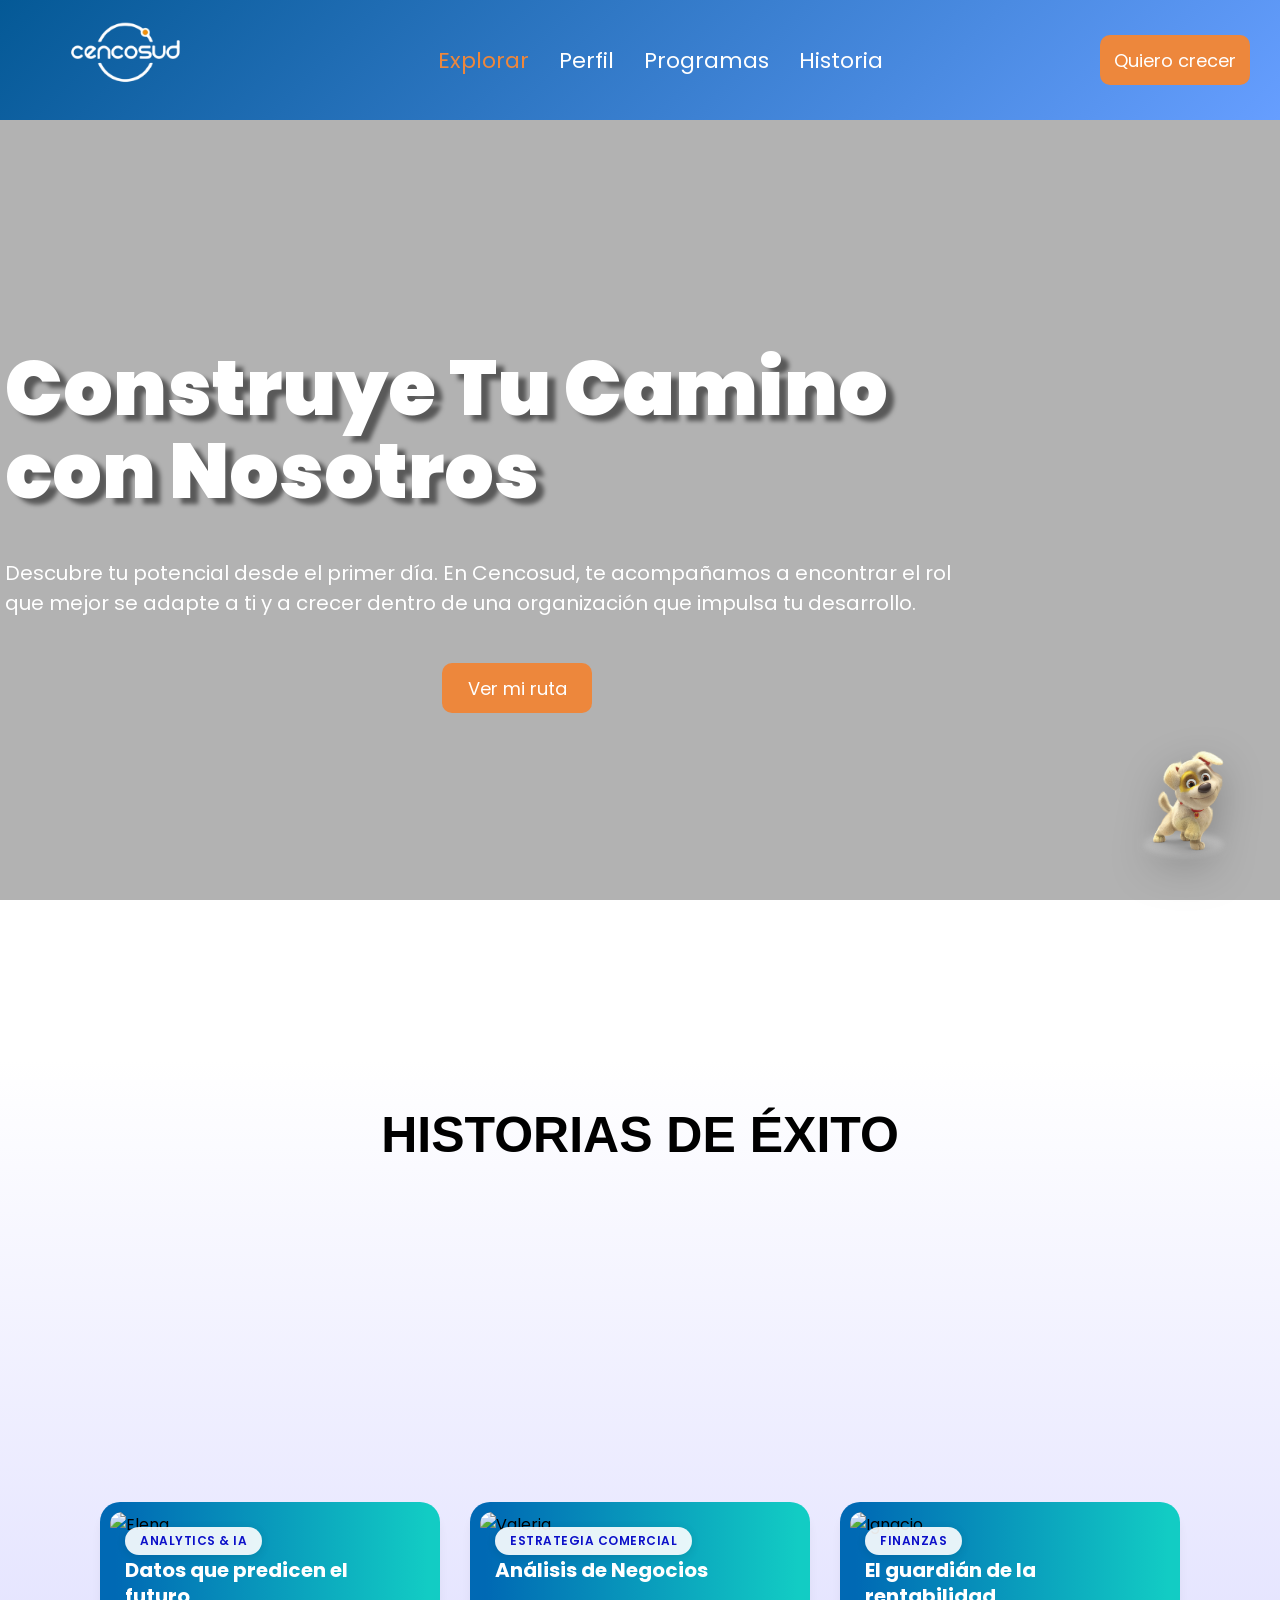
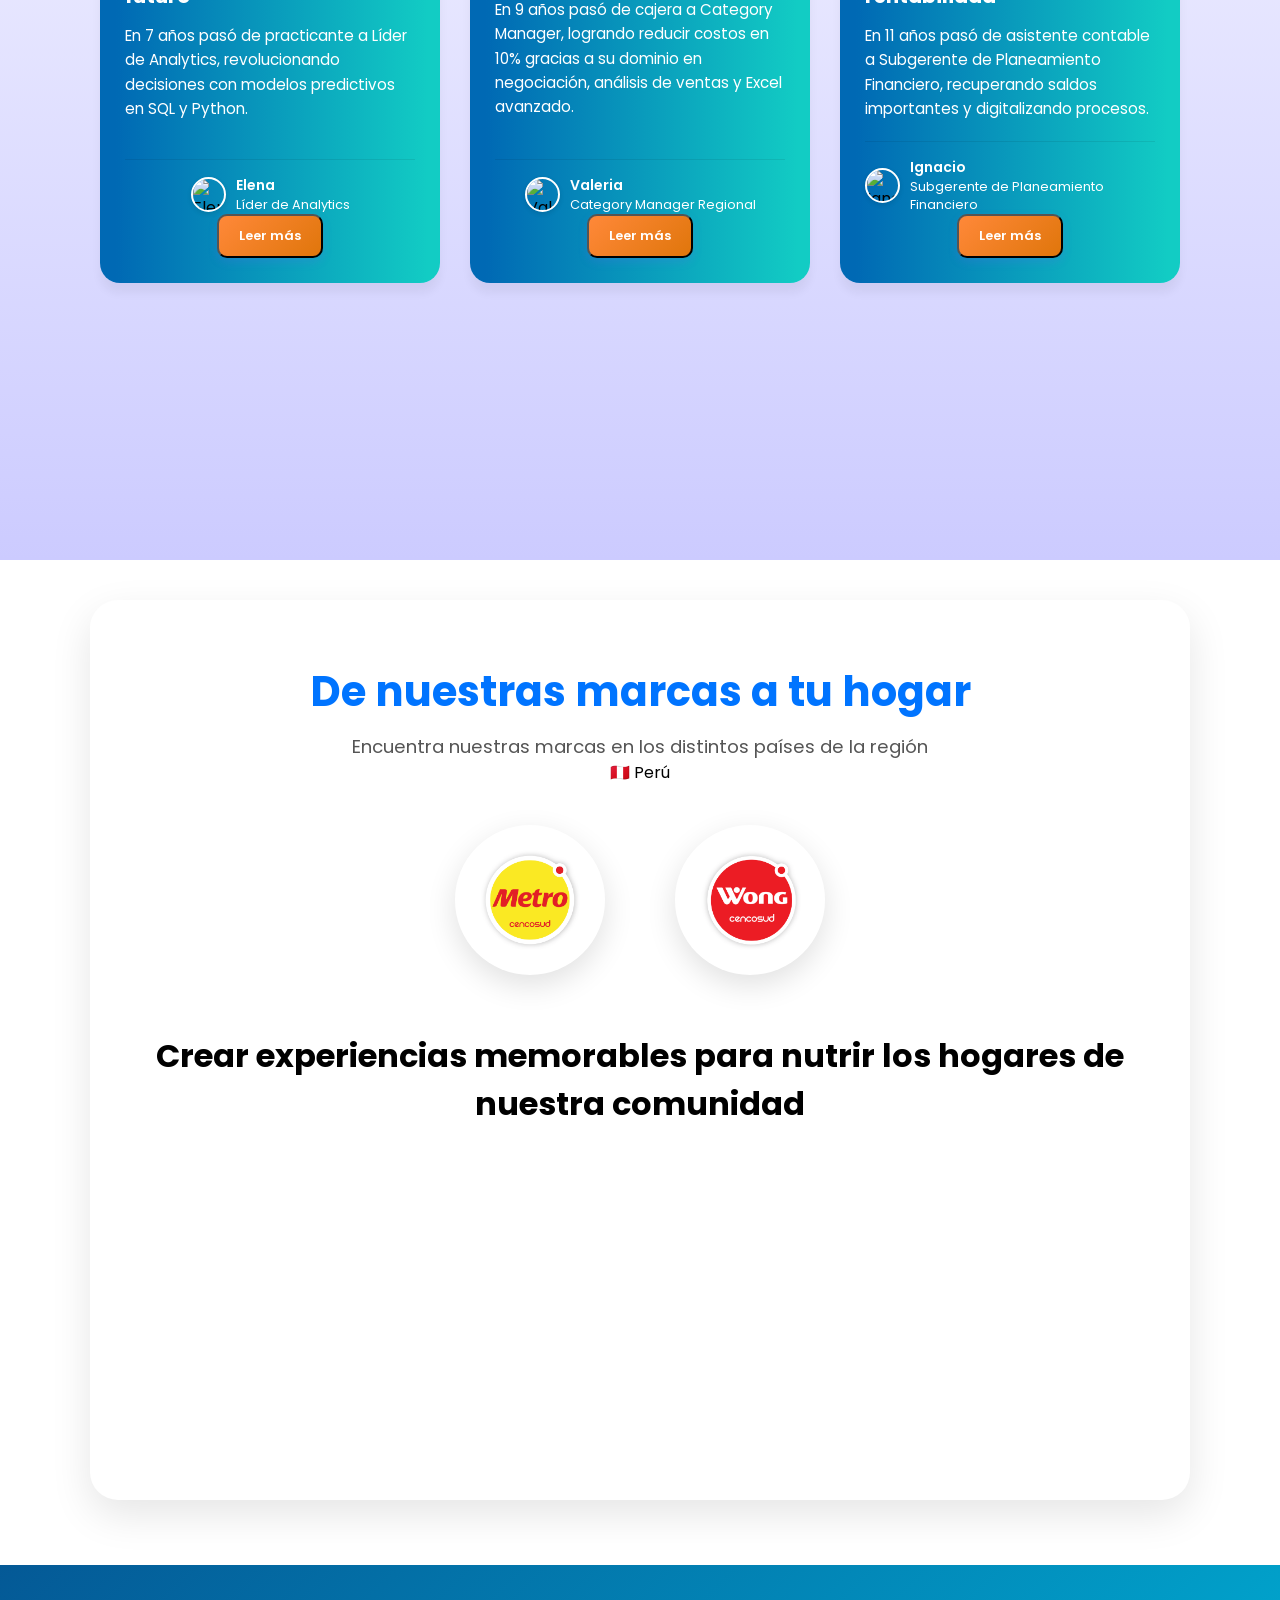
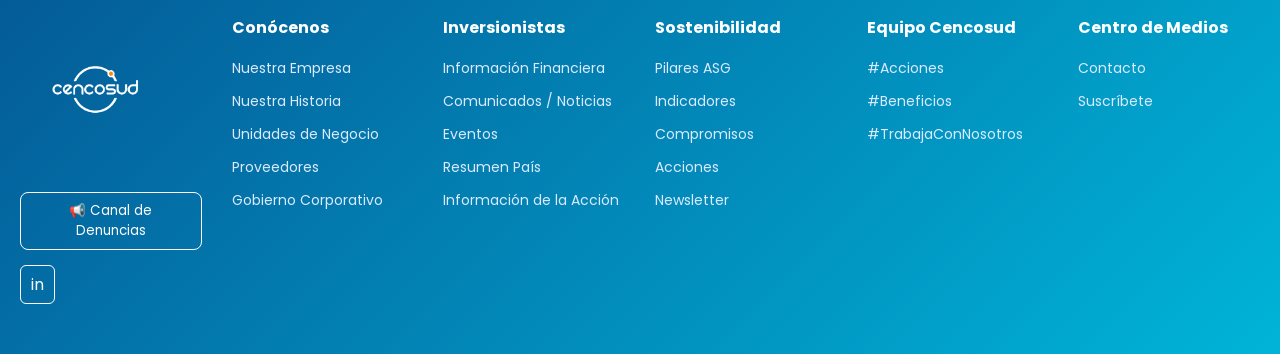
==== index.html @ 86b0ff40 "Arreglo para GitHub Pages" ====
<!DOCTYPE html>
<html lang="es">
<head>
    <meta charset="UTF-8">
    <meta name="viewport" content="width=device-width, initial-scale=1.0">
    <title>CENCOSUD</title>
    <link rel="stylesheet" href="/CSS/style.css">
    <link rel="stylesheet" href="/CSS/perriPose.css">
    <link rel = "stylesheet" href = "https://cdn.jsdelivr.net/npm/swiper@11/swiper-bundle.min.css" />
    <meta name="viewport" content="width=device-width, initial-scale=1.0">
    <!-- Google fonts Linck-For Icons-->
     <link href="https://fonts.googleapis.com/css2?family=Material+Symbols+Outlined" rel="stylesheet" />
</head>
<body>
    <header class="head">
        <div class="contenedor">
            <div class="logo">
                <span><img src="../IMG/logoCencosud.png" alt="" width="190px"></span>
            </div>

            <div class="menu-opciones">
                <ul>
                    <li>
                        <a id="home" href="index.html">Explorar</a>
                    </li>
                    <li>
                        <a href="/HTML/perfil.html">Perfil</a>
                    </li>
                    <li>
                        <a href="/HTML/Programas.html">Programas</a>
                    </li>
                    <li>
                        <a href="/HTML/historia.html">Historia</a>
                    </li>
                </ul>
            </div>

            <div class="controles-usuario">
                <button id="btn-sign-up" onclick = " window.location.href = '/HTML/tuRuta.html'">Quiero crecer</button>
                <ion-icon id="btn-menu" name="menu"></ion-icon>
            </div>
        </div>
        
    </header>
    <main>
        <section class="seccion-1">
            <div class="texto">
                <span>Construye Tu Camino con Nosotros</span>
                <br>
                <p>Descubre tu potencial desde el primer día. En Cencosud, te acompañamos a encontrar el rol que mejor se adapte a ti y a crecer dentro de una organización que impulsa tu desarrollo.</p>
                <br>
                <button id="btn-sign" onclick = " window.location.href = '/HTML/MapaCencosud.html'">Ver mi ruta</button>
            </div>
        </section>
    </main>
</div>
<main class="historiasE">
  <div class="historias">
    <h1> HISTORIAS DE ÉXITO </h1>
  </div><br><br>

  <div class="contend">
    <div class="wrapper">
      <div class="card-list swiper-wrapper">

        <!-- Tarjeta 1: Valeria -->
        <div class="card swiper-slide">
          <div class="card-image">
            <img src="../IMG/valeria.JPG" alt="Valeria" />
            <div class="card-tag">Estrategia Comercial</div>
          </div>
          <div class="card-content">
            <h3 class="card-title">Análisis de Negocios</h3>
            <p class="card-text">En 9 años pasó de cajera a Category Manager, logrando reducir costos en 10% gracias a su dominio en negociación, análisis de ventas y Excel avanzado.</p>
            <div class="card-footer">
              <div class="card-profile">
                <img src="../IMG/valeria.JPG" alt="Valeria" />
                <div class="card-profile-info">
                  <span class="card-profile-name">Valeria</span>
                  <span class="card-profile-role">Category Manager Regional</span>
                </div>
              </div>
              <button class="card-button" data-person="valeria">Leer más</button>
            </div>
          </div>
        </div>

        <!-- Tarjeta 2: Ignacio -->
        <div class="card swiper-slide">
          <div class="card-image">
            <img src="https://encrypted-tbn0.gstatic.com/images?q=tbn:ANd9GcTXj1sLAKpscYcXz74xH48-WbhO77bkRyE1PQ&s" alt="Ignacio" />
            <div class="card-tag">Finanzas</div>
          </div>
          <div class="card-content">
            <h3 class="card-title">El guardián de la rentabilidad</h3>
            <p class="card-text">En 11 años pasó de asistente contable a Subgerente de Planeamiento Financiero, recuperando saldos importantes y digitalizando procesos.</p>
            <div class="card-footer">
              <div class="card-profile">
                <img src="https://encrypted-tbn0.gstatic.com/images?q=tbn:ANd9GcTXj1sLAKpscYcXz74xH48-WbhO77bkRyE1PQ&s" alt="Ignacio" />
                <div class="card-profile-info">
                  <span class="card-profile-name">Ignacio</span>
                  <span class="card-profile-role">Subgerente de Planeamiento Financiero</span>
                </div>
              </div>
              <button class="card-button" data-person="ignacio">Leer más</button>
            </div>
          </div>
        </div>

        <!-- Tarjeta 3: Camila -->
        <div class="card swiper-slide">
          <div class="card-image">
            <img src="https://encrypted-tbn0.gstatic.com/images?q=tbn:ANd9GcQZFAs3JMgFku7iPhd05M0g0u_7u8awSeS5BQ&s" alt="Camila" />
            <div class="card-tag">Marketing Digital</div>
          </div>
          <div class="card-content">
            <h3 class="card-title">La voz detrás de la marca digital</h3>
            <p class="card-text">En 9 años creció de practicante a Jefa de Marketing Digital, duplicando usuarios de la app mediante estrategia en redes y UX.</p>
            <div class="card-footer">
              <div class="card-profile">
                <img src="https://encrypted-tbn0.gstatic.com/images?q=tbn:ANd9GcQZFAs3JMgFku7iPhd05M0g0u_7u8awSeS5BQ&s" alt="Camila" />
                <div class="card-profile-info">
                  <span class="card-profile-name">Camila</span>
                  <span class="card-profile-role">Jefa de Marketing Digital</span>
                </div>
              </div>
              <button class="card-button" data-person="camila">Leer más</button>
            </div>
          </div>
        </div>

        <!-- Tarjeta 4: Ricardo -->
        <div class="card swiper-slide">
          <div class="card-image">
            <img src="https://encrypted-tbn0.gstatic.com/images?q=tbn:ANd9GcQJ7XtJxKCHmUAwHISP40Ox3Cf01LBtx-R1fw&s" alt="Ricardo" />
            <div class="card-tag">Operaciones</div>
          </div>
          <div class="card-content">
            <h3 class="card-title">Optimizando el motor del Retail</h3>
            <p class="card-text">En 11 años ascendió de asistente a Gerente de Procesos Operativos, optimizando logística con metodologías Lean.</p>
            <div class="card-footer">
              <div class="card-profile">
                <img src="https://encrypted-tbn0.gstatic.com/images?q=tbn:ANd9GcQJ7XtJxKCHmUAwHISP40Ox3Cf01LBtx-R1fw&s" alt="Ricardo" />
                <div class="card-profile-info">
                  <span class="card-profile-name">Ricardo</span>
                  <span class="card-profile-role">Gerente de Procesos Operativos</span>
                </div>
              </div>
              <button class="card-button" data-person="ricardo">Leer más</button>
            </div>
          </div>
        </div>

        <!-- Tarjeta 5: Elena -->
        <div class="card swiper-slide">
          <div class="card-image">
            <img src="https://imgmedia.larepublica.pe/1000x590/larepublica/original/2022/10/14/6349b95dd793850877367596.webp" alt="Elena" />
            <div class="card-tag">Analytics & IA</div>
          </div>
          <div class="card-content">
            <h3 class="card-title">Datos que predicen el futuro</h3>
            <p class="card-text">En 7 años pasó de practicante a Líder de Analytics, revolucionando decisiones con modelos predictivos en SQL y Python.</p>
            <div class="card-footer">
              <div class="card-profile">
                <img src="https://imgmedia.larepublica.pe/1000x590/larepublica/original/2022/10/14/6349b95dd793850877367596.webp" alt="Elena" />
                <div class="card-profile-info">
                  <span class="card-profile-name">Elena</span>
                  <span class="card-profile-role">Líder de Analytics</span>
                </div>
              </div>
              <button class="card-button" data-person="elena">Leer más</button>
            </div>
          </div>
        </div>

      </div>
    </div>
  </div>
</main>

<!-- ===================== MODAL ===================== -->
<div id="modal" class="modal">
  <div class="modal-content">
    <span class="close-btn">&times;</span>
    <div id="modal-body"></div>
  </div>
</div>
        <!-- Paginación -->

    
      <div class="marcas-container">
    <h2>De nuestras marcas a tu hogar</h2>
    <p class="subtitulo">Encuentra nuestras marcas en los distintos países de la región</p>

    <div class="paises">
      <div class="pais activo">🇵🇪 Perú</div>
    </div>

    <div class="marcas">
      <div class="marca" data-marca="metro">
        <img src="../IMG/Logo Metro (2).png" alt="Metro">
        <div class="tooltip">Supermercado accesible</div>
      </div>

      <div class="marca" data-marca="wong">
        <img src="../IMG/Logo Wong (1).png" alt="Wong">
        <div class="tooltip">Experiencia premium</div>
      </div>
    </div><br><br><br>
    <h1>Crear experiencias memorables para nutrir los hogares de nuestra comunidad </h1>
  </div>​​
<!-- MODAL -->
<div id="modalMarcas" class="modal">
  <div class="modal-content">
    <span id="closeMarcas">&times;</span>
    <div id="modalBodyMarcas"></div>
  </div>
</div>


      <!-- MASCOTA -->
  <div class="mascota-container">
    <img src="../IMG/Perry_pose_v001_B_0006.png" 
         class="mascota" 
         id="mascota"
         alt="Perry">
    
    <div id="burbuja" class="burbuja">
      <p id="textoBurbuja">👋 ¡Hola! Soy Perry, tu guía en Cencosud.<br>¿En qué te ayudo hoy?</p>
      <div class="opciones">
        <button onclick="responder('ruta')">📈 Mi Ruta de Crecimiento</button>
        <button onclick="responder('historias')">🌟 Historias Reales</button>
        <button onclick="responder('skills')">🧠 Habilidades que buscamos</button>
      </div>
    </div>
  </div>

  
  <!-- FOOTER-->
     <footer class="footer">

  <div class="footer-container">

    <!-- LOGO + SOCIAL -->
    <div class="footer-col logo-col">
      <img src="../IMG/logoCencosud.png" class="logo-footer">

      <button class="btn-denuncia">📢 Canal de Denuncias</button>

      <div class="social">
        <span>in</span>
      </div>
    </div>

    <!-- COLUMNA 1 -->
    <div class="footer-col">
      <h3>Conócenos</h3>
      <ul>
        <li><a href="#">Nuestra Empresa</a></li>
        <li><a href="#">Nuestra Historia</a></li>
        <li><a href="#">Unidades de Negocio</a></li>
        <li><a href="#">Proveedores</a></li>
        <li><a href="#">Gobierno Corporativo</a></li>
      </ul>
    </div>

    <!-- COLUMNA 2 -->
    <div class="footer-col">
      <h3>Inversionistas</h3>
      <ul>
        <li><a href="#">Información Financiera</a></li>
        <li><a href="#">Comunicados / Noticias</a></li>
        <li><a href="#">Eventos</a></li>
        <li><a href="#">Resumen País</a></li>
        <li><a href="#">Información de la Acción</a></li>
      </ul>
    </div>

    <!-- COLUMNA 3 -->
    <div class="footer-col">
      <h3>Sostenibilidad</h3>
      <ul>
        <li><a href="#">Pilares ASG</a></li>
        <li><a href="#">Indicadores</a></li>
        <li><a href="#">Compromisos</a></li>
        <li><a href="#">Acciones</a></li>
        <li><a href="#">Newsletter</a></li>
      </ul>
    </div>

    <!-- COLUMNA 4 -->
    <div class="footer-col">
      <h3>Equipo Cencosud</h3>
      <ul>
        <li><a href="#">#Acciones</a></li>
        <li><a href="#">#Beneficios</a></li>
        <li><a href="#">#TrabajaConNosotros</a></li>
      </ul>
    </div>

    <!-- COLUMNA 5 -->
    <div class="footer-col">
      <h3>Centro de Medios</h3>
      <ul>
        <li><a href="#">Contacto</a></li>
        <li><a href="#">Suscríbete</a></li>
      </ul>
    </div>

  </div>

</footer>
<script>
    /* DATA MARCAS */
const data = {
  metro: {
    nombre: "Metro",
    info: "Supermercado accesible enfocado en ahorro diario.",
    extra: "Ideal para compras rápidas y familiares."
  },
  wong: {
    nombre: "Wong",
    info: "Supermercado premium con alta calidad.",
    extra: "Experiencia diferenciada y servicio top."
  }
};

const modal = document.getElementById("modalMarcas");
const modalBody = document.getElementById("modalBodyMarcas");
const closeBtn = document.getElementById("closeMarcas");

document.querySelectorAll(".marca").forEach(marca => {
  marca.addEventListener("click", function(e) {

    // Ripple
    const ripple = document.createElement("span");
    ripple.classList.add("ripple");
    ripple.style.left = (e.offsetX - 75) + "px";
    ripple.style.top = (e.offsetY - 75) + "px";
    this.appendChild(ripple);
    setTimeout(() => ripple.remove(), 600);

    // Info
    const key = this.dataset.marca;
    const info = data[key];

    modalBody.innerHTML = `
      <h2>${info.nombre}</h2>
      <p>${info.info}</p>
      <p><b>💡</b> ${info.extra}</p>
    `;

    modal.classList.add("active");
  });
});

// cerrar
closeBtn.addEventListener("click", () => {
  modal.classList.remove("active");
});

// cerrar afuera
modal.addEventListener("click", e => {
  if (e.target === modal) {
    modal.classList.remove("active");
  }
});


    // Mascota y Burbuja
    const mascota = document.getElementById("mascota");
    const burbuja = document.getElementById("burbuja");
    const textoBurbuja = document.getElementById("textoBurbuja");

    const mensajes = {
      inicio: "👋 ¡Hola! Soy Perry, tu guía en Cencosud. ¿En qué te ayudo hoy?",
      ruta: "📈 Puedes comenzar en tienda y crecer hasta posiciones en Tecnología, Marketing, Finanzas o Liderazgo regional.",
      historias: "🌟 Muchas personas empezaron como tú y hoy lideran equipos o tiendas en Cencosud.",
      skills: "🧠 Buscamos: Orientación al cliente, Trabajo en equipo, Comunicación efectiva y Actitud de aprendizaje."
    };

    mascota.addEventListener("click", () => {
      burbuja.classList.toggle("show");
      if (burbuja.classList.contains("show")) {
        textoBurbuja.textContent = mensajes.inicio;
      }
    });

    window.responder = function(tipo) {
      textoBurbuja.style.transition = "all 0.3s";
      textoBurbuja.style.opacity = "0";
      
      setTimeout(() => {
        textoBurbuja.textContent = mensajes[tipo];
        textoBurbuja.style.opacity = "1";
      }, 200);
    };

    // Mensaje automático
    setTimeout(() => {
      if (!burbuja.classList.contains("show")) {
        burbuja.classList.add("show");
        textoBurbuja.textContent = "👀 ¡Haz clic en mí para descubrir tu futuro en Cencosud!";
      }
    }, 2800);

    // Ripple animation
    const style = document.createElement('style');
    style.innerHTML = `
      @keyframes rippleAnim {
        to {
          transform: scale(2);
          opacity: 0;
        }
      }
    `;
    document.head.appendChild(style);




    const stories = {
  valeria: `
    <h2>Valeria - De la atención al cliente a la Estrategia Comercial</h2>
    <ul>
      <li><strong>2016:</strong> Ingresa como Cajera en un Wong de Miraflores mientras estudiaba Administración.</li>
      <li><strong>2018:</strong> Tras graduarse, postula a una vacante interna y salta a la oficina central como Practicante de Compras.</li>
      <li><strong>2021:</strong> Asciende a Analista de Categoría. Lidera negociaciones con proveedores locales para Fiestas Patrias, logrando un ahorro del 10% en costos.</li>
      <li><strong>2025:</strong> Hoy es Category Manager Regional, decidiendo qué productos verán miles de clientes en las góndolas de todo el país.</li>
    </ul>
    <p><strong>Perfil de Éxito:</strong> Analítica, negociadora y con visión de negocio.<br>
    <strong>Habilidades clave:</strong> Gestión de proveedores, análisis de KPIs de ventas y Excel avanzado.</p>
  `,

  ignacio: `
    <h2>Ignacio - El guardián de la rentabilidad</h2>
    <ul>
      <li><strong>2015:</strong> Inicia como Asistente Contable junior procesando facturas de servicios básicos.</li>
      <li><strong>2019:</strong> Detecta un error sistemático en cobros de energía y recupera un saldo importante. Es promovido a Analista de Tesorería.</li>
      <li><strong>2022:</strong> Lidera el proyecto "Cero Papel", digitalizando el 100% de los pagos a proveedores.</li>
      <li><strong>2026:</strong> Actualmente es Subgerente de Planeamiento Financiero, proyectando inversiones millonarias para los próximos 5 años.</li>
    </ul>
    <p><strong>Perfil de Éxito:</strong> Metódico, ético y orientado a la eficiencia.<br>
    <strong>Habilidades clave:</strong> Modelado financiero, auditoría y control de presupuestos.</p>
  `,

  camila: `
    <h2>Camila - La voz detrás de la marca digital</h2>
    <ul>
      <li><strong>2017:</strong> Entra como Practicante de Marketing diseñando encartes físicos.</li>
      <li><strong>2019:</strong> Propone la primera estrategia de contenidos orgánicos en redes usando colaboradores como influencers.</li>
      <li><strong>2022:</strong> Gestiona el relanzamiento de la App de Cencosud, duplicando usuarios activos en un año.</li>
      <li><strong>2026:</strong> Hoy es Jefa de Marketing Digital de Wong y Metro a nivel nacional.</li>
    </ul>
    <p><strong>Perfil de Éxito:</strong> Creativa, disruptiva y con gran capacidad de comunicación.<br>
    <strong>Habilidades clave:</strong> Estrategia de Social Media, SEO/SEM y análisis UX.</p>
  `,

  ricardo: `
    <h2>Ricardo - Optimizando el motor del Retail</h2>
    <ul>
      <li><strong>2014:</strong> Comienza como Asistente de Procesos midiendo tiempos de carga en el Centro de Distribución.</li>
      <li><strong>2018:</strong> Diseña nuevo flujo de mercadería que reduce en 20 minutos el tiempo de descarga de camiones.</li>
      <li><strong>2021:</strong> Implementa sistema de picking rápido para e-commerce.</li>
      <li><strong>2025:</strong> Actualmente es Gerente de Procesos Operativos.</li>
    </ul>
    <p><strong>Perfil de Éxito:</strong> Resolutivo, pragmático y con liderazgo técnico.<br>
    <strong>Habilidades clave:</strong> Metodologías Lean, logística de gran escala y gestión de proyectos.</p>
  `,

  elena: `
    <h2>Elena - Datos que predicen el futuro</h2>
    <ul>
      <li><strong>2019:</strong> Se incorpora como Practicante de Business Intelligence limpiando bases de datos.</li>
      <li><strong>2021:</strong> Crea modelo predictivo de fruta fresca según el clima.</li>
      <li><strong>2023:</strong> Su modelo se vuelve herramienta estándar para la gerencia comercial.</li>
      <li><strong>2026:</strong> Hoy es Líder de Analytics, transformando millones de transacciones en estrategias de crecimiento.</li>
    </ul>
    <p><strong>Perfil de Éxito:</strong> Lógica, curiosa y con mentalidad científica.<br>
    <strong>Habilidades clave:</strong> SQL, Python, estadística y Power BI.</p>
  `
};

document.querySelectorAll('.card-button').forEach(button => {
  button.addEventListener('click', () => {
    const person = button.getAttribute('data-person');
    document.getElementById('modal-body').innerHTML = stories[person];
    document.getElementById('modal').style.display = 'flex';
  });
});

document.querySelector('.close-btn').addEventListener('click', () => {
  document.getElementById('modal').style.display = 'none';
});

window.addEventListener('click', (e) => {
  if (e.target === document.getElementById('modal')) {
    document.getElementById('modal').style.display = 'none';
  }
});
  </script>
    <!-- Script de enlace de Swiper -->
    <script src = "https://cdn.jsdelivr.net/npm/swiper@11/swiper-bundle.min.js " > </script>
    <script src = "https://cdn.jsdelivr.net/npm/swiper@11/swiper-bundle.min.js " > </script>
    <script type="module" src="https://unpkg.com/ionicons@7.1.0/dist/ionicons/ionicons.esm.js"></script>
    <script nomodule src="https://unpkg.com/ionicons@7.1.0/dist/ionicons/ionicons.js"></script>
    <script src="./JS/script2.js"></script>
    <script src="/JS/menu.js"></script>
</body>
</html>
---- CSS/style.css ----
@import url('https://fonts.googleapis.com/css2?family=Poppins:wght@400;600&display=swap');

:root{
    --background-color:#d7d7d7;
    --color-principal:rgb(237,135,60);
    --color-texto:#fff;
    --color-hover:rgb(243,175,125);
    --color-titulo:rgb(234, 217, 200);
          --primary: #0074FF;
      --primary-dark: #0058C7;
}
*{
    margin: 0;
    padding: 0;
    box-sizing: border-box;
    font-family: 'Poppins', sans-serif;
}
body{
    background-image:url(https://media.istockphoto.com/id/1947499362/es/foto/grupo-feliz-de-gente-de-negocios-discutiendo-la-estrategia-durante-la-reuni%C3%B3n-del-equipo-en-el.jpg?s=612x612&w=is&k=20&c=bhwpzDXOCRJqXQF7XyUDvnE7elRLzq-Gkh4oETHHo2c=);
    background-size: cover;
    background-repeat: no-repeat;
    background-position: center;
    background-attachment: fixed;
    min-height: 100vh;
    position: relative;
}

/* 👇 CAPA DIFUMINADA */
body::before{
    content: "";
    position: fixed;
    top: 0;
    left: 0;
    width: 100%;
    height: 100%;

    backdrop-filter: blur(8px); /* 🔥 DIFUMINADO */
    background: rgba(0,0,0,0.3); /* 👈 oscurece un poco (pro) */

    z-index: -1;
}

/*Encabezado*/
.head{
    
    position: fixed;
    top: 0;
    z-index: 100;
    width: 100%;
    height: 120px;
    color: var(--color-texto);
    background: linear-gradient(135deg, #045996, #669eff);
}
.head .contenedor{
    display: flex;
    justify-content: space-between;
    align-items: center;
    width: 100%;
    max-width: 1280px;
    height: 100%;
    margin: 0 auto;
    padding: 0 30px;
}

/*LOGO*/
.head .logo{
    display: flex;
    align-items: center;
}

.head .logo span{
    font-size: 35px;
    font-weight: 600;
    color: var(--color-titulo);
}

/*Menú opciones*/
.head .menu-opciones{
    height: auto;
}
.head .menu-opciones ul{

    display: flex;
    flex-direction: row;
}
.head .menu-opciones li{
    list-style: none;
    margin: 15px;
}
.head .menu-opciones a{
    color: var(--color-texto);
    text-decoration: none;
    transition: color 0.2s ease;
    font-size: 22px;
}
.head .menu-opciones a:hover{
    color: var(--color-principal);
}

/*Controles usuario*/
.head .controles-usuario{

    display: flex;
    gap: 20px;
    align-items: center;
    order: 1;
}
.head .controles-usuario ion-icon{
    font-size: 25px;
    cursor: pointer;
    color: var(--color-principal);
}
.head .controles-usuario ion-icon:hover{
    color: var(--color-hover);
}


main .seccion-1 .texto button{
    align-self: center; /* 👈 CENTRA SOLO EL BOTÓN */
}

#btn-sign-up{
    border: none;
    cursor: pointer;
    width: 150px;
    height: 50px;
    border-radius: 10px;
    background-color: var(--color-principal);
    color: #fff;
    font-size: 18px;
}

#btn-sign{
    border: none;
    cursor: pointer;
    width: 150px;
    height: 50px;
    border-radius: 10px;
    background-color: var(--color-principal);
    color: #fff;
    font-size: 18px;
}

#btn-sign:hover{
    background-color: var(--color-hover);
}

#btn-sign-up:hover{
    background-color: var(--color-hover);
}

.head #btn-menu{
    display: none;
}

.head #home{
    color: var(--color-principal);
}

        /* ===== RESPONSIVE (Mismo comportamiento que testimonios) ===== */
        @media (max-width: 865px) {
            .head { height: 90px; }
            .head #btn-menu { display: block; }
            .head .controles-usuario #btn-sign-up { display: flex; justify-content: center; text-align: center;}
            
            .head .menu-opciones {
                position: absolute; top: 90px; left: 0; width: 100%; height: 0;
                background: linear-gradient(135deg, #045996, #669eff); overflow: hidden; transition: 0.5s; 
            }
            .head .menu-opciones.mostrar { height: 450px; border-bottom: 2px solid var(--color-principal); }
            .head .menu-opciones ul { flex-direction: column;list-style: none; padding: 20px 0; align-items: center; }
      
            .menu-opciones .btn-movil-solo { 
                display: block; margin-top: 20px; background: var(--color-principal); 
                border: none; padding: 15px 30px; color: white; border-radius: 10px; font-size: 18px;
            }

            .section, .section:nth-child(even) { flex-direction: column; text-align: center; padding-top: 130px; gap: 40px; }
            .text h1 { font-size: 2.5rem; }
            .image-container img { max-width: 90%; }
        }


/*Main*/
main{
    margin-top: 80px;
    justify-content: flex-start;
}
main .seccion-1 {
    max-width: 1280px;
    margin: 0 auto;
    display: flex;
    justify-content: flex-start; /* 👈 IZQUIERDA */
    align-items: center;
    height: 100vh;
    width: 100%;
    padding-left: 5px; /* opcional */
}
main .seccion-1 .texto {
    display: flex;
    flex-direction: column;
    align-items: flex-start; /* 👈 clave */
    text-align: left;
    gap: 10px;
}
main .seccion-1 .texto span{
    display: block; /* 👈 MUY IMPORTANTE */
    color: #ffffff;
    font-size: 6vw;
    font-weight: 900;
    line-height: 6.5vw;
    width: 80vw;
    text-shadow: 8px 6px 4px rgba(0, 0, 0, 0.5);
}
main .seccion-1 .texto p{
    width: 75vw;
    font-size: 20px;
    color: #fff;
}

main .seccion-1 .texto .precio-nuevo{
    font-size: 25px;
    color: var(--color);
}

/*Estilos responsivos main*/
@media (max-width: 1000px){
    main .seccion-1 {
        width: 100%;
    }

    main .seccion-1 {
        width: 100%;
        justify-content: start;
        padding-top: 25px;
        flex-direction: column;
    }
    main .seccion-1 .texto{
        text-align: center;
        width: 80%;
        order: 1;
        margin-top: 20px;
    }

}

.historiasE{
    background: linear-gradient(#ffffff, #CCCBFF);
    min-height: 100vh;
}

.historias{
  display: flex;
  justify-content: center;
  align-items: center;
  height: 150px;
}

.historias h1{
  font-size: 50px;
  font-family: 'Franklin Gothic Medium', 'Arial Narrow', Arial, sans-serif;
}

.contend {
  display: flex;
  align-items: center;
  justify-content: center;
  min-height: 100vh;
}

.wrapper {
  max-width: 1100px;
  padding: 20px 10px;
  margin: 0 60px 35px;
  overflow: hidden;
}

.wrapper .card {
  background:linear-gradient( 270deg, #12CCC4 3.33%, #0069B4 95.36%) ;
  display: flex;
  height: auto;
  flex-direction: column;
  border-radius: 20px;
  box-shadow: 0 10px 10px rgba(0, 0, 0, 0.05);
  transition: transform 0.3s ease;
}

.wrapper .card:hover {
  transform: translateY(-10px);
}

.card .card-image {
  position: relative;
}

.card .card-image img {
  width: 100%;
  padding: 10px;
  border-radius: 22px;
  object-fit: cover;
  aspect-ratio: 16 / 9;
}

.card .card-image .card-tag {
  position: absolute;
  top: 25px;
  left: 25px;
  font-size: 0.75rem;
  color: #0c10c9;
  padding: 5px 15px;
  border-radius: 30px;
  font-weight: 600;
  letter-spacing: 0.5px;
  text-transform: uppercase;
  background: rgba(255, 255, 255, 0.9);
  box-shadow: 0 2px 10px rgba(0, 0, 0, 0.1);
}

.card .card-content {
  flex: 1;
  display: flex;
  flex-direction: column;
  padding: 10px 25px 25px;
}

.card .card-content .card-title {
  color: #ffffff;
  font-size: 1.25rem;
  font-weight: 700;
  line-height: 1.3;
  margin-bottom: 15px;
}

.card .card-content .card-text {
  color: #ffffff;
  font-size: 0.95rem;
  line-height: 1.6;
  margin-bottom: 20px;
}

.card .card-footer {
  flex-direction: column;
  display: flex;
  margin-top: auto;
  align-items: center;
  padding-top: 15px;
  justify-content: space-between;
  border-top: 1px solid rgba(0, 0, 0, 0.08);
}

.card .card-footer .card-profile {
  display: flex;
  align-items: center;
}

.card .card-profile .card-profile-info {
  display: flex;
  flex-direction: column;
}

.card .card-profile .card-profile-name {
  font-size: 0.875rem;
  font-weight: 600;
  color: #ffffff;
}
.card .card-profile-info span{
    color: #fff;
}
.card .card-profile .card-profile-role {
  font-size: 0.8rem;
  color: #ffffff;
}

.card .card-profile img {
  width: 35px;
  height: 35px;
  margin-right: 10px;
  object-fit: cover;
  border-radius: 50%;
  border: 2px solid #fff;
  box-shadow: 0 2px 5px rgba(0, 0, 0, 0.1);
}

.card .card-button {
  color: #fff;
  padding: 10px 20px;
  border-radius: 10px;
  font-size: 0.81rem;
  font-weight: 600;
  text-decoration: none;
  background: linear-gradient(135deg, #ff8839 0%, #e0760b 100%);
  box-shadow: 0 4px 10px rgba(99, 102, 241, 0.2);
  transition: all 0.3s ease;
}

.card .card-button:hover {
  transform: translateY(-3px);
  box-shadow: 0 8px 15px rgba(82, 84, 226, 0.3);
}

.wrapper .swiper-pagination-bullet {
  height: 15px;
  width: 15px;
  opacity: 1;
  overflow: hidden;
  position: relative;
  background: #B1B3F8;
}

.wrapper .swiper-pagination-bullet-active {
  background: #4146c8;
}

/* Auto-play loading indicator */
.wrapper .swiper-pagination-bullet-active::before {
  content: '';
  position: absolute;
  top: 0;
  left: 0;
  height: 100%;
  width: 100%;
  background: #2123c5;
  transform-origin: left center;
  transform: scaleX(0);
  animation: autoplay-loading 5s linear forwards;
}

.container:hover .wrapper .swiper-pagination-bullet-active::before {
  animation-play-state: paused;
}

@keyframes autoplay-loading {
  0% {
    transform: scaleX(0);
  }

  100% {
    transform: scaleX(1);
  }
}

.wrapper :where(.swiper-button-prev, .swiper-button-next) {
  color: #6366f1;
  margin-top: -35px;
  transition: all 0.3s ease;
}

.wrapper :where(.swiper-button-prev, .swiper-button-next):hover {
  color: #0c4590;
}

/* Responsive media query code for small screens */
@media (max-width: 768px) {
  .wrapper {
    margin: 0 10px 25px;
  }

  .wrapper :where(.swiper-button-prev, .swiper-button-next) {
    display: none;
  }
}








.footer {
  background: linear-gradient(135deg, #045996, #00b4d8);
  color: white;
  padding: 50px 20px;
}

.footer-container {
  max-width: 1300px;
  margin: auto;
  display: grid;
  grid-template-columns: repeat(6, 1fr);
  gap: 30px;
}

/* COLUMNAS */
.footer-col h3 {
  margin-bottom: 15px;
  font-size: 16px;
}

.footer-col ul {
  list-style: none;
}

.footer-col ul li {
  margin: 8px 0;
}

.footer-col ul li a {
  text-decoration: none;
  color: #dbeafe;
  font-size: 14px;
  transition: 0.3s;
}

.footer-col ul li a:hover {
  color: white;
}

/* LOGO */
.logo-footer {
  width: 150px;
  margin-bottom: 20px;
}

/* BOTÓN */
.btn-denuncia {
  background: transparent;
  border: 1px solid white;
  padding: 8px 12px;
  border-radius: 8px;
  color: white;
  cursor: pointer;
  margin-bottom: 15px;
}

.btn-denuncia:hover {
  background: rgba(255,255,255,0.2);
}

/* SOCIAL */
.social span {
  display: inline-block;
  border: 1px solid white;
  padding: 6px 10px;
  border-radius: 6px;
  cursor: pointer;
}

/* RESPONSIVE */
@media (max-width: 900px) {
  .footer-container {
    grid-template-columns: repeat(2, 1fr);
  }
}

@media (max-width: 500px) {
  .footer-container {
    grid-template-columns: 1fr;
    text-align: center;
  }
}

    * { margin: 0; padding: 0; box-sizing: border-box; }

    .marcas-container {
      font-family: 'Segoe UI', system-ui, sans-serif;
      background: linear-gradient(135deg, #f0f4ff, #e6edff);
      min-height: 100vh;
      overflow-x: hidden;
    }

    /* Animación de entrada general */
    @keyframes fadeInUp {
      from {
        opacity: 0;
        transform: translateY(40px);
      }
      to {
        opacity: 1;
        transform: translateY(0);
      }
    }

    .marcas-container {
      padding: 60px 20px;
      background: white;
      border-radius: 28px;
      box-shadow: 0 15px 40px rgba(0, 0, 0, 0.1);
      max-width: 1100px;
      margin: 40px auto;
      text-align: center;
      animation: fadeInUp 1s ease forwards;
    }

    h2 {
      color: var(--primary);
      font-size: 2.6rem;
      margin-bottom: 10px;
      animation: fadeInUp 0.8s ease forwards;
    }

    .subtitulo {
      color: #555;
      font-size: 1.15rem;
      animation: fadeInUp 1s ease forwards 0.2s;
      opacity: 0;
      animation-fill-mode: forwards;
    }

    /* Marcas - Animaciones avanzadas */
    .marcas {
      display: flex;
      justify-content: center;
      gap: 70px;
      flex-wrap: wrap;
      margin-top: 40px;
    }

    .marca {
      width: 150px;
      height: 150px;
      background: white;
      border-radius: 50%;
      display: flex;
      align-items: center;
      justify-content: center;
      position: relative;
      cursor: pointer;
      box-shadow: 0 10px 30px rgba(0, 0, 0, 0.12);
      transition: all 0.4s cubic-bezier(0.34, 1.56, 0.64, 1);
      overflow: hidden;
    }

    .marca::before {
      content: '';
      position: absolute;
      width: 100%;
      height: 100%;
      background: radial-gradient(circle, rgba(255,255,255,0.8) 0%, transparent 70%);
      opacity: 0;
      transition: all 0.5s;
      z-index: 1;
    }

    .marca:hover {
      transform: scale(1.18) rotate(8deg);
      box-shadow: 0 20px 50px rgba(0, 116, 255, 0.3);
    }

    .marca:hover::before {
      opacity: 1;
      transform: scale(1.3);
    }

    .marca img {
      width: 78%;
      transition: all 0.4s ease;
      z-index: 2;
    }

    .marca:active {
      transform: scale(0.92);
    }

    .tooltip {
      position: absolute;
      bottom: -48px;
      background: var(--primary);
      color: white;
      padding: 10px 18px;
      border-radius: 14px;
      font-size: 0.98rem;
      white-space: nowrap;
      opacity: 0;
      transform: translateY(10px);
      transition: all 0.4s cubic-bezier(0.68, -0.55, 0.27, 1.55);
      box-shadow: 0 5px 15px rgba(0,0,0,0.2);
    }

    .marca:hover .tooltip {
      opacity: 1;
      transform: translateY(0);
    }

    /* Mascota Avanzada */
    .mascota-container {
      position: fixed;
      bottom: 30px;
      right: 30px;
      z-index: 1000;
    }

    .mascota {
      width: 120px;
      cursor: pointer;
      animation: floatAdvanced 4s ease-in-out infinite;
      filter: drop-shadow(0 15px 20px rgba(0,0,0,0.25));
    }

    @keyframes floatAdvanced {
      0%, 100% { transform: translateY(0) rotate(-6deg); }
      50% { transform: translateY(-25px) rotate(6deg); }
    }

    /* Burbuja */
    .burbuja {
      position: absolute;
      bottom: 140px;
      right: 20px;
      width: 290px;
      background: white;
      padding: 22px;
      border-radius: 22px;
      box-shadow: 0 15px 40px rgba(0,0,0,0.25);
      opacity: 0;
      transform: scale(0.6) translateY(30px);
      transition: all 0.5s cubic-bezier(0.68, -0.55, 0.27, 1.55);
      pointer-events: none;
    }

    .burbuja.show {
      opacity: 1;
      transform: scale(1) translateY(0);
      pointer-events: all;
    }

    .burbuja::after {
      content: '';
      position: absolute;
      bottom: -12px;
      right: 35px;
      border-left: 14px solid transparent;
      border-right: 14px solid transparent;
      border-top: 14px solid white;
    }

    /* Modal Avanzado */
   .modal {
    display: none;
    position: fixed;
    z-index: 1000;
    left: 0;
    top: 0;
    width: 100%;
    height: 100%;
    background-color: rgba(0,0,0,0.7);
    align-items: center;
    justify-content: center;
  }
  .modal-content {
    background-color: white;
    padding: 30px;
    border-radius: 12px;
    max-width: 700px;
    max-height: 90vh;
    overflow-y: auto;
    position: relative;
  }
  .close-btn {
    position: absolute;
    right: 20px;
    top: 15px;
    font-size: 30px;
    cursor: pointer;
    color: #333;
  }
  .modal-content h2 { 
    color: #1050c8; 
    margin-bottom: 20px; 
    text-align: center;
  }
  .modal-content ul { 
    padding-left: 20px;
   }


    .opciones button{
      background: none;
      border: none;
    }

   #modalMarcas {
  display: flex;
  opacity: 0;
  visibility: hidden;
  transition: 0.3s ease;
}

#modalMarcas.active {
  opacity: 1;
  visibility: visible;
}
---- CSS/perriPose.css ----
/* Mascota Avanzada */
    .mascota-container {
      position: fixed;
      bottom: 30px;
      right: 30px;
      z-index: 1000;
    }

    .mascota {
      width: 120px;
      cursor: pointer;
      animation: floatAdvanced 4s ease-in-out infinite;
      filter: drop-shadow(0 15px 20px rgba(0,0,0,0.25));
    }

    @keyframes floatAdvanced {
      0%, 100% { transform: translateY(0) rotate(-6deg); }
      50% { transform: translateY(-25px) rotate(6deg); }
    }

    /* Burbuja */
    .burbuja {
      position: absolute;
      bottom: 140px;
      right: 20px;
      width: 290px;
      background: white;
      padding: 22px;
      border-radius: 22px;
      box-shadow: 0 15px 40px rgba(0,0,0,0.25);
      opacity: 0;
      transform: scale(0.6) translateY(30px);
      transition: all 0.5s cubic-bezier(0.68, -0.55, 0.27, 1.55);
      pointer-events: none;
    }

    .burbuja.show {
      opacity: 1;
      transform: scale(1) translateY(0);
      pointer-events: all;
    }

    .burbuja::after {
      content: '';
      position: absolute;
      bottom: -12px;
      right: 35px;
      border-left: 14px solid transparent;
      border-right: 14px solid transparent;
      border-top: 14px solid white;
    }
.burbuja #textoBurbuja{
  color: black;
}
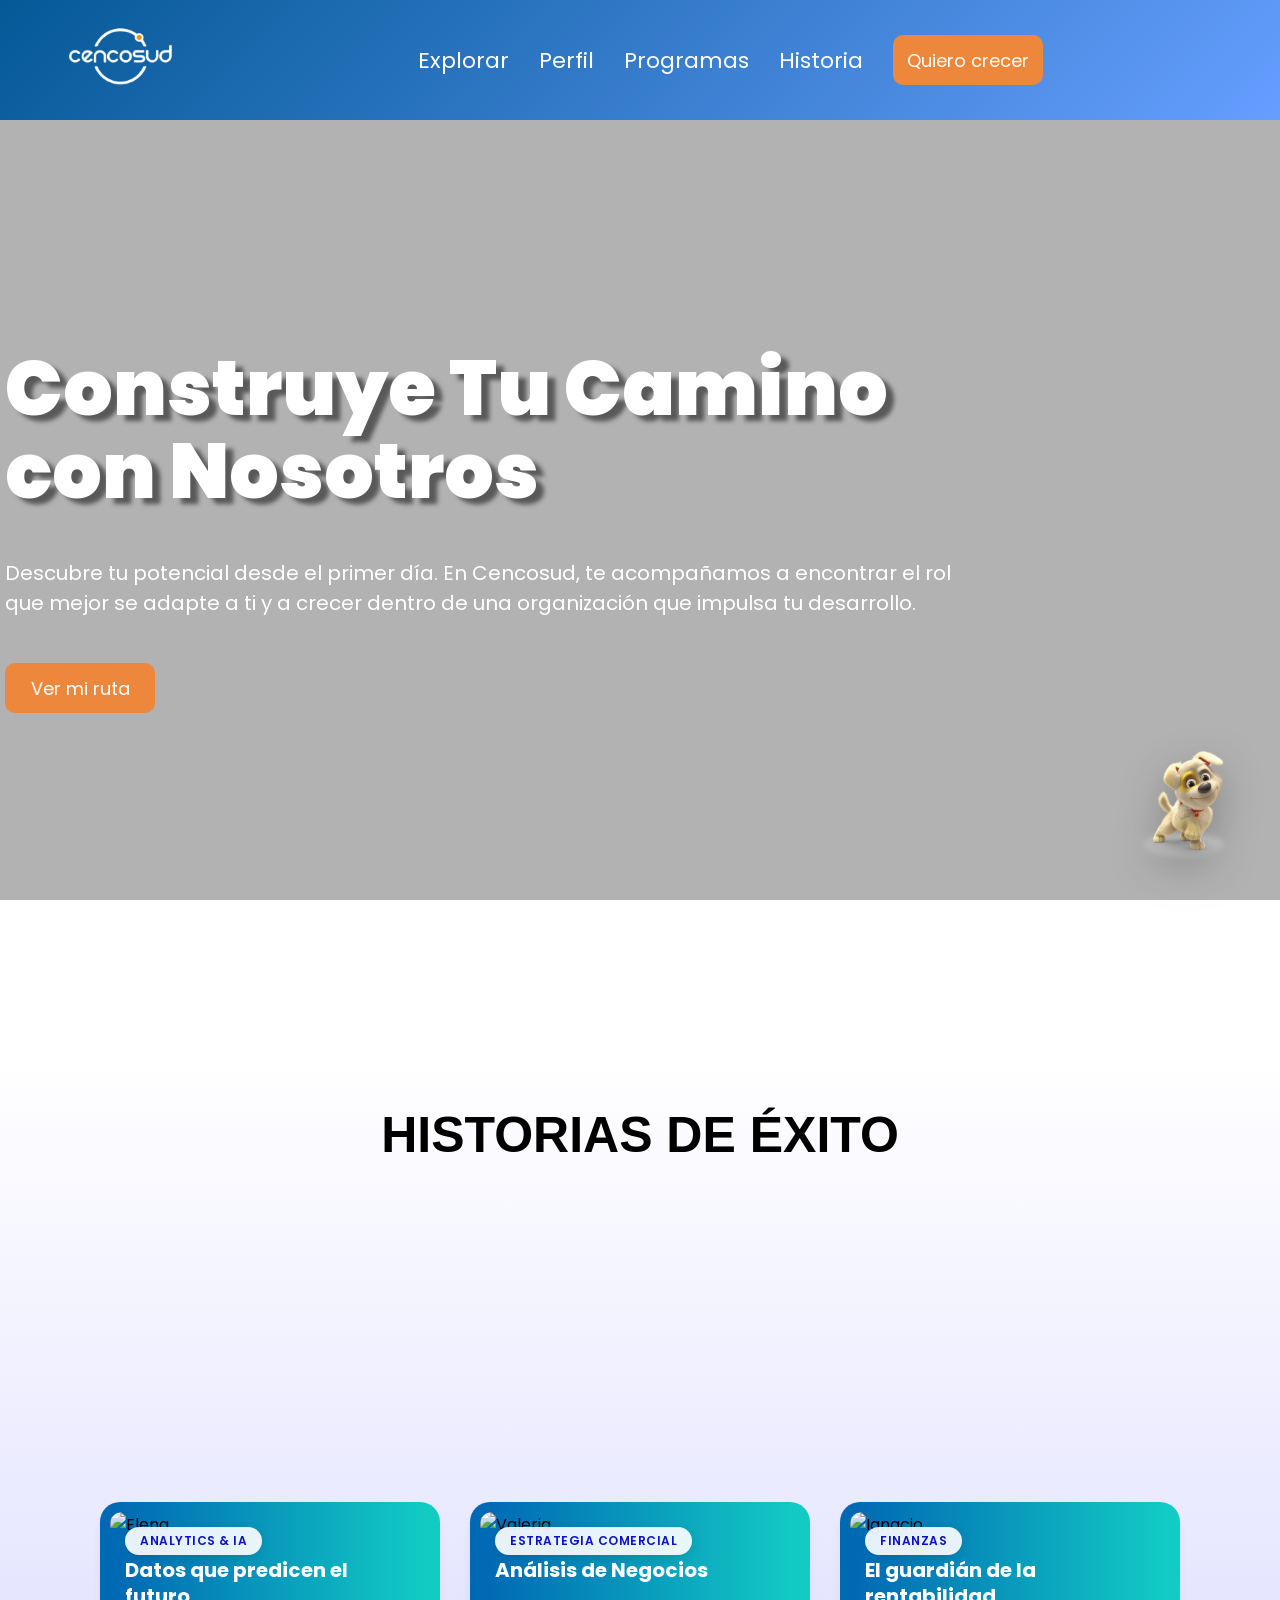
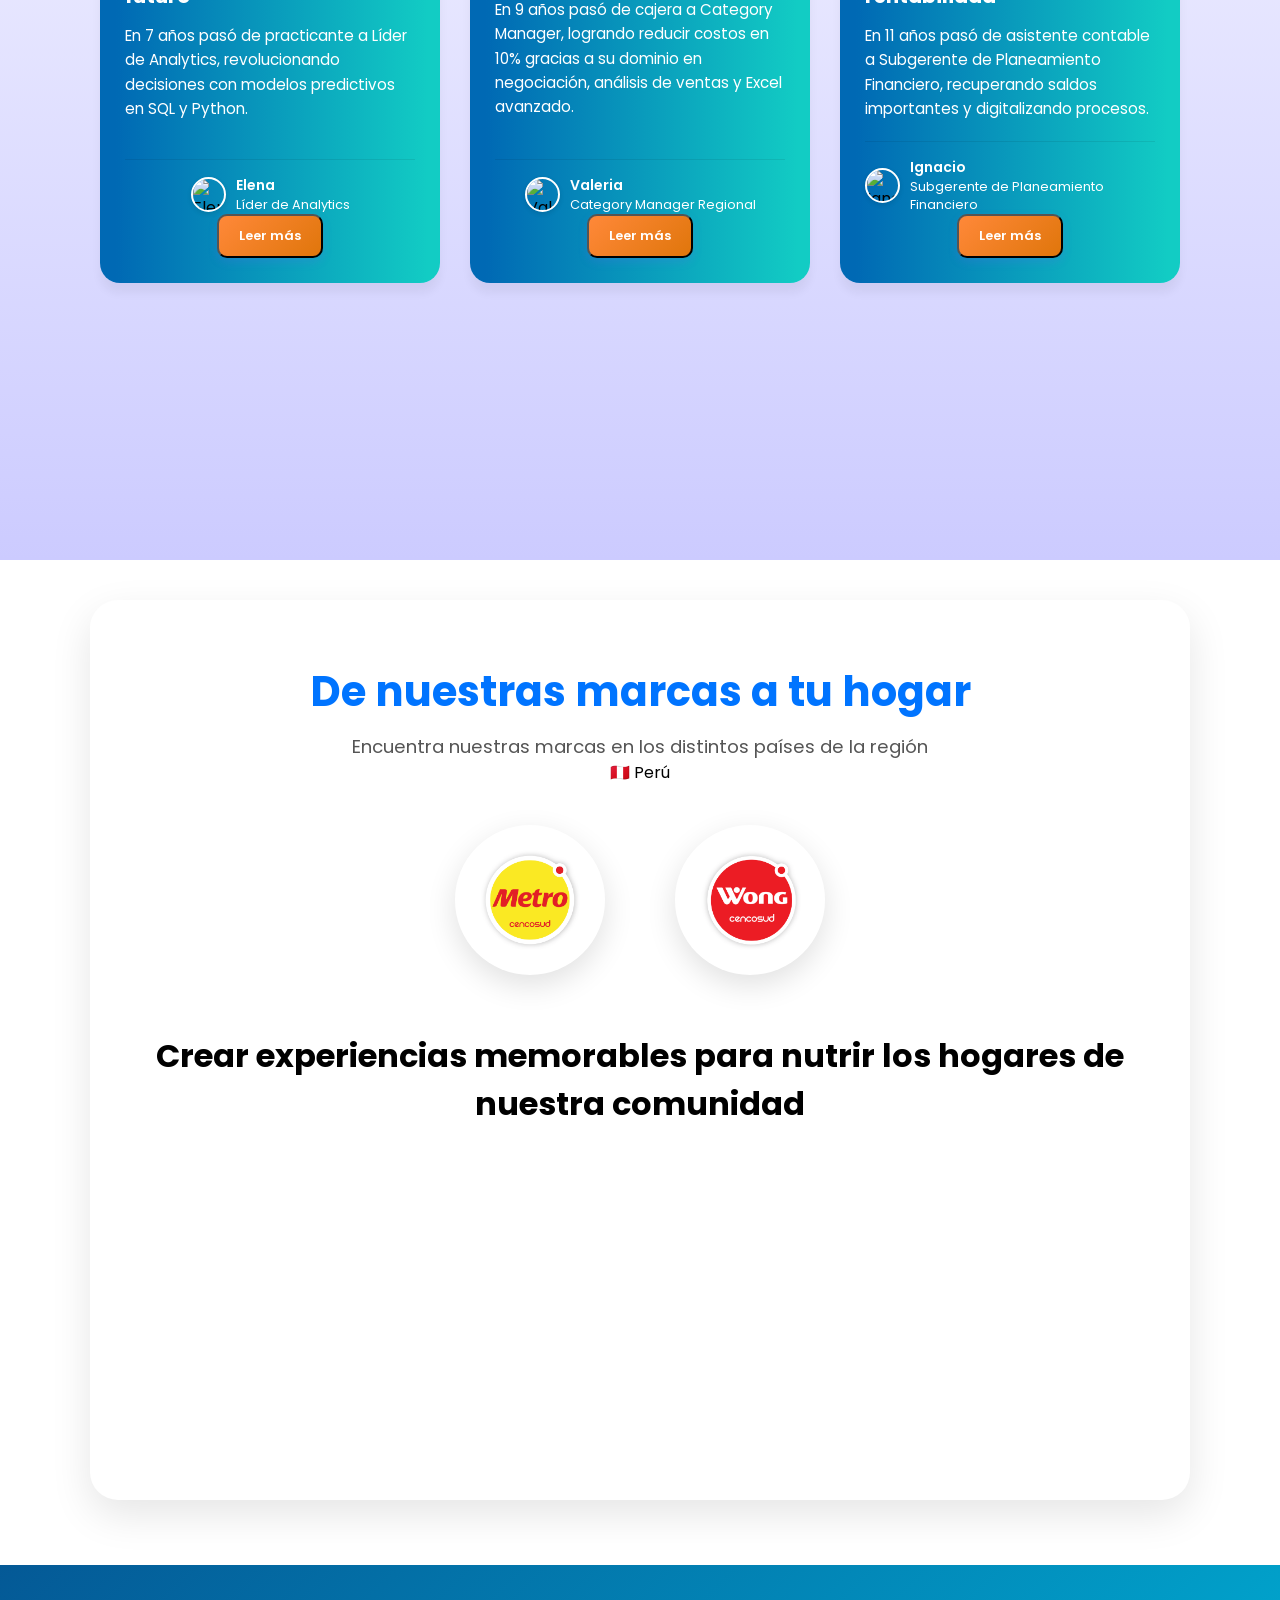
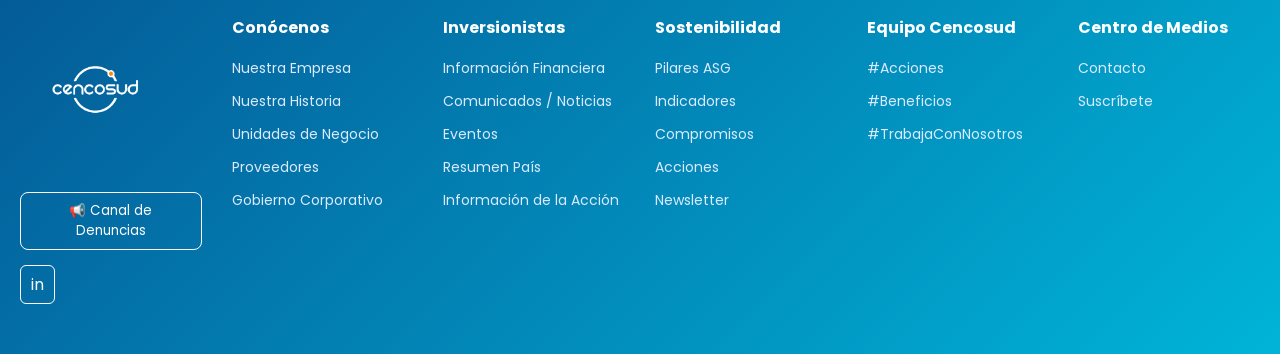
==== commit 24155e84: "Arreglo para GitHub Pages" ====
--- a/index.html
+++ b/index.html
@@ -3,44 +3,33 @@
 <head>
     <meta charset="UTF-8">
     <meta name="viewport" content="width=device-width, initial-scale=1.0">
-    <title>CENCOSUD</title>
-    <link rel="stylesheet" href="/CSS/style.css">
-    <link rel="stylesheet" href="/CSS/perriPose.css">
+    <title>CENCOSUD - Tu Ruta</title>
+    <link rel="stylesheet" href="./CSS/style.css">
+    <link rel="stylesheet" href="./CSS/perriPose.css">
     <link rel = "stylesheet" href = "https://cdn.jsdelivr.net/npm/swiper@11/swiper-bundle.min.css" />
     <meta name="viewport" content="width=device-width, initial-scale=1.0">
+    <script type="module" src="https://unpkg.com/ionicons@7.1.0/dist/ionicons/ionicons.esm.js"></script>
+    <script nomodule src="https://unpkg.com/ionicons@7.1.0/dist/ionicons/ionicons.js"></script>
     <!-- Google fonts Linck-For Icons-->
      <link href="https://fonts.googleapis.com/css2?family=Material+Symbols+Outlined" rel="stylesheet" />
 </head>
 <body>
     <header class="head">
         <div class="contenedor">
-            <div class="logo">
-                <span><img src="../IMG/logoCencosud.png" alt="" width="190px"></span>
-            </div>
-
-            <div class="menu-opciones">
+            <div class="logo"><span><img src="IMG/logoCencosud.png" alt="Cencosud" width="180px"></span></div>
+            <nav class="menu-opciones" id="nav-menu">
                 <ul>
-                    <li>
-                        <a id="home" href="index.html">Explorar</a>
-                    </li>
-                    <li>
-                        <a href="/HTML/perfil.html">Perfil</a>
-                    </li>
-                    <li>
-                        <a href="/HTML/Programas.html">Programas</a>
-                    </li>
-                    <li>
-                        <a href="/HTML/historia.html">Historia</a>
-                    </li>
-                </ul>
-            </div>
-
+                    <li><a href="index.html">Explorar</a></li>
+                    <li><a href="./HTML/perfil.html">Perfil</a></li>
+                    <li><a href="./HTML/Programas.html">Programas</a></li>
+                    <li><a href="./HTML/historia.html">Historia</a></li>
+                    <li><button id="btn-sign-up" onclick="window.location.href='./HTML/tuRuta.html'">Quiero crecer</button></li>
+                    </ul>
+            </nav>
             <div class="controles-usuario">
-                <button id="btn-sign-up" onclick = " window.location.href = '/HTML/tuRuta.html'">Quiero crecer</button>
-                <ion-icon id="btn-menu" name="menu"></ion-icon>
+                <ion-icon id="btn-menu" name="menu-outline" onclick="toggleMenu()"></ion-icon>
             </div>
         </div>
-        
     </header>
     <main>
         <section class="seccion-1">
@@ -66,7 +55,7 @@
         <!-- Tarjeta 1: Valeria -->
         <div class="card swiper-slide">
           <div class="card-image">
-            <img src="../IMG/valeria.JPG" alt="Valeria" />
+            <img src="IMG/valeria.JPG" alt="Valeria" />
             <div class="card-tag">Estrategia Comercial</div>
           </div>
           <div class="card-content">
@@ -74,7 +63,7 @@
             <p class="card-text">En 9 años pasó de cajera a Category Manager, logrando reducir costos en 10% gracias a su dominio en negociación, análisis de ventas y Excel avanzado.</p>
             <div class="card-footer">
               <div class="card-profile">
-                <img src="../IMG/valeria.JPG" alt="Valeria" />
+                <img src="IMG/valeria.JPG" alt="Valeria" />
                 <div class="card-profile-info">
                   <span class="card-profile-name">Valeria</span>
                   <span class="card-profile-role">Category Manager Regional</span>
@@ -198,12 +187,12 @@
 
     <div class="marcas">
       <div class="marca" data-marca="metro">
-        <img src="../IMG/Logo Metro (2).png" alt="Metro">
+        <img src="IMG/Logo Metro (2).png" alt="Metro">
         <div class="tooltip">Supermercado accesible</div>
       </div>
 
       <div class="marca" data-marca="wong">
-        <img src="../IMG/Logo Wong (1).png" alt="Wong">
+        <img src="IMG/Logo Wong (1).png" alt="Wong">
         <div class="tooltip">Experiencia premium</div>
       </div>
     </div><br><br><br>
@@ -220,7 +209,7 @@
 
       <!-- MASCOTA -->
   <div class="mascota-container">
-    <img src="../IMG/Perry_pose_v001_B_0006.png" 
+    <img src="IMG/Perry_pose_v001_B_0006.png" 
          class="mascota" 
          id="mascota"
          alt="Perry">
@@ -243,7 +232,7 @@
 
     <!-- LOGO + SOCIAL -->
     <div class="footer-col logo-col">
-      <img src="../IMG/logoCencosud.png" class="logo-footer">
+      <img src="IMG/logoCencosud.png" class="logo-footer">
 
       <button class="btn-denuncia">📢 Canal de Denuncias</button>
 
@@ -505,6 +494,11 @@
     <script type="module" src="https://unpkg.com/ionicons@7.1.0/dist/ionicons/ionicons.esm.js"></script>
     <script nomodule src="https://unpkg.com/ionicons@7.1.0/dist/ionicons/ionicons.js"></script>
     <script src="./JS/script2.js"></script>
-    <script src="/JS/menu.js"></script>
+    <script>
+function toggleMenu() {
+  const menu = document.getElementById("nav-menu");
+  menu.classList.toggle("mostrar");
+}
+</script>
 </body>
 </html>
--- a/CSS/style.css
+++ b/CSS/style.css
@@ -8,6 +8,7 @@
     --color-titulo:rgb(234, 217, 200);
           --primary: #0074FF;
       --primary-dark: #0058C7;
+      --color-hover:rgb(243,175,125);
 }
 *{
     margin: 0;
@@ -41,145 +42,65 @@
 }
 
 /*Encabezado*/
-.head{
-    
-    position: fixed;
-    top: 0;
-    z-index: 100;
-    width: 100%;
-    height: 120px;
-    color: var(--color-texto);
-    background: linear-gradient(135deg, #045996, #669eff);
-}
-.head .contenedor{
-    display: flex;
-    justify-content: space-between;
-    align-items: center;
-    width: 100%;
-    max-width: 1280px;
-    height: 100%;
-    margin: 0 auto;
-    padding: 0 30px;
-}
-
-/*LOGO*/
-.head .logo{
-    display: flex;
-    align-items: center;
-}
-
-.head .logo span{
-    font-size: 35px;
-    font-weight: 600;
-    color: var(--color-titulo);
-}
-
-/*Menú opciones*/
-.head .menu-opciones{
-    height: auto;
-}
-.head .menu-opciones ul{
-
-    display: flex;
-    flex-direction: row;
-}
-.head .menu-opciones li{
-    list-style: none;
-    margin: 15px;
-}
-.head .menu-opciones a{
-    color: var(--color-texto);
-    text-decoration: none;
-    transition: color 0.2s ease;
-    font-size: 22px;
-}
-.head .menu-opciones a:hover{
-    color: var(--color-principal);
-}
-
-/*Controles usuario*/
-.head .controles-usuario{
-
-    display: flex;
-    gap: 20px;
-    align-items: center;
-    order: 1;
-}
-.head .controles-usuario ion-icon{
-    font-size: 25px;
-    cursor: pointer;
-    color: var(--color-principal);
-}
-.head .controles-usuario ion-icon:hover{
-    color: var(--color-hover);
-}
-
-
-main .seccion-1 .texto button{
-    align-self: center; /* 👈 CENTRA SOLO EL BOTÓN */
-}
-
-#btn-sign-up{
-    border: none;
-    cursor: pointer;
-    width: 150px;
-    height: 50px;
-    border-radius: 10px;
-    background-color: var(--color-principal);
-    color: #fff;
-    font-size: 18px;
-}
-
-#btn-sign{
-    border: none;
-    cursor: pointer;
-    width: 150px;
-    height: 50px;
-    border-radius: 10px;
-    background-color: var(--color-principal);
-    color: #fff;
-    font-size: 18px;
-}
-
-#btn-sign:hover{
-    background-color: var(--color-hover);
-}
-
-#btn-sign-up:hover{
-    background-color: var(--color-hover);
-}
-
-.head #btn-menu{
-    display: none;
-}
-
-.head #home{
-    color: var(--color-principal);
-}
-
-        /* ===== RESPONSIVE (Mismo comportamiento que testimonios) ===== */
-        @media (max-width: 865px) {
+        .head{
+            position: fixed; top: 0; z-index: 100; width: 100%; height: 120px;
+            color: var(--color-texto); background: linear-gradient(135deg, #045996, #669eff);
+        }
+        .head .contenedor{
+            display: flex; justify-content: space-between; align-items: center;
+            width: 100%; max-width: 1280px; height: 100%; margin: 0 auto; padding: 0 30px;
+        }
+
+        .head .menu-opciones ul{ display: flex; flex-direction: row; list-style: none; align-items: center; }
+        .head .menu-opciones li{ margin: 15px; }
+        .head .menu-opciones a{
+            color: var(--color-texto); text-decoration: none; transition: color 0.2s ease; font-size: 22px;
+        }
+        .head .menu-opciones a:hover{ color: var(--color-principal); }
+
+        #btn-sign-up {
+            border: none; cursor: pointer; width: 150px; height: 50px; border-radius: 10px;
+            background-color: var(--color-principal); color: #fff; font-size: 18px; transition: 0.3s;
+        }
+        #btn-sign-up:hover{ background-color: var(--color-hover); }
+
+        /* Icono de Menú NARANJA */
+        .head #btn-menu{ 
+            display: none; 
+            font-size: 35px; 
+            cursor: pointer; 
+            color: var(--color-principal); /* <-- Aquí el naranja */
+        }
+
+        .menu-opciones .btn-movil-solo { display: none; }
+
+        #btn-sign{
+          border: none; cursor: pointer; width: 150px; height: 50px; border-radius: 10px;
+            background-color: var(--color-principal); color: #fff; font-size: 18px; transition: 0.3s;
+        }
+        #btn-sign :hover{
+          background-color: var(--color-hover); 
+        }
+@media (max-width: 865px){
             .head { height: 90px; }
             .head #btn-menu { display: block; }
-            .head .controles-usuario #btn-sign-up { display: flex; justify-content: center; text-align: center;}
-            
+            .head .controles-usuario #btn-sign-up { display: none; }
             .head .menu-opciones {
                 position: absolute; top: 90px; left: 0; width: 100%; height: 0;
-                background: linear-gradient(135deg, #045996, #669eff); overflow: hidden; transition: 0.5s; 
+                background: linear-gradient(135deg, #045996, #669eff); overflow: hidden; transition: 0.5s;
             }
             .head .menu-opciones.mostrar { height: 450px; border-bottom: 2px solid var(--color-principal); }
-            .head .menu-opciones ul { flex-direction: column;list-style: none; padding: 20px 0; align-items: center; }
-      
+            .head .menu-opciones ul { flex-direction: column; padding: 20px 0; }
             .menu-opciones .btn-movil-solo { 
                 display: block; margin-top: 20px; background: var(--color-principal); 
                 border: none; padding: 15px 30px; color: white; border-radius: 10px; font-size: 18px;
             }
-
-            .section, .section:nth-child(even) { flex-direction: column; text-align: center; padding-top: 130px; gap: 40px; }
-            .text h1 { font-size: 2.5rem; }
-            .image-container img { max-width: 90%; }
+            .hero-content { flex-direction: column; text-align: center; gap: 30px; }
+            .hero-image { width: 250px; height: 250px; }
+            .hero-text h1 { font-size: 2.2rem; }
+            .profile-card { flex-direction: column; align-items: center; text-align: center; padding: 30px; }
+            .footer-container { grid-template-columns: repeat(2, 1fr); }
         }
-
 
 /*Main*/
 main{
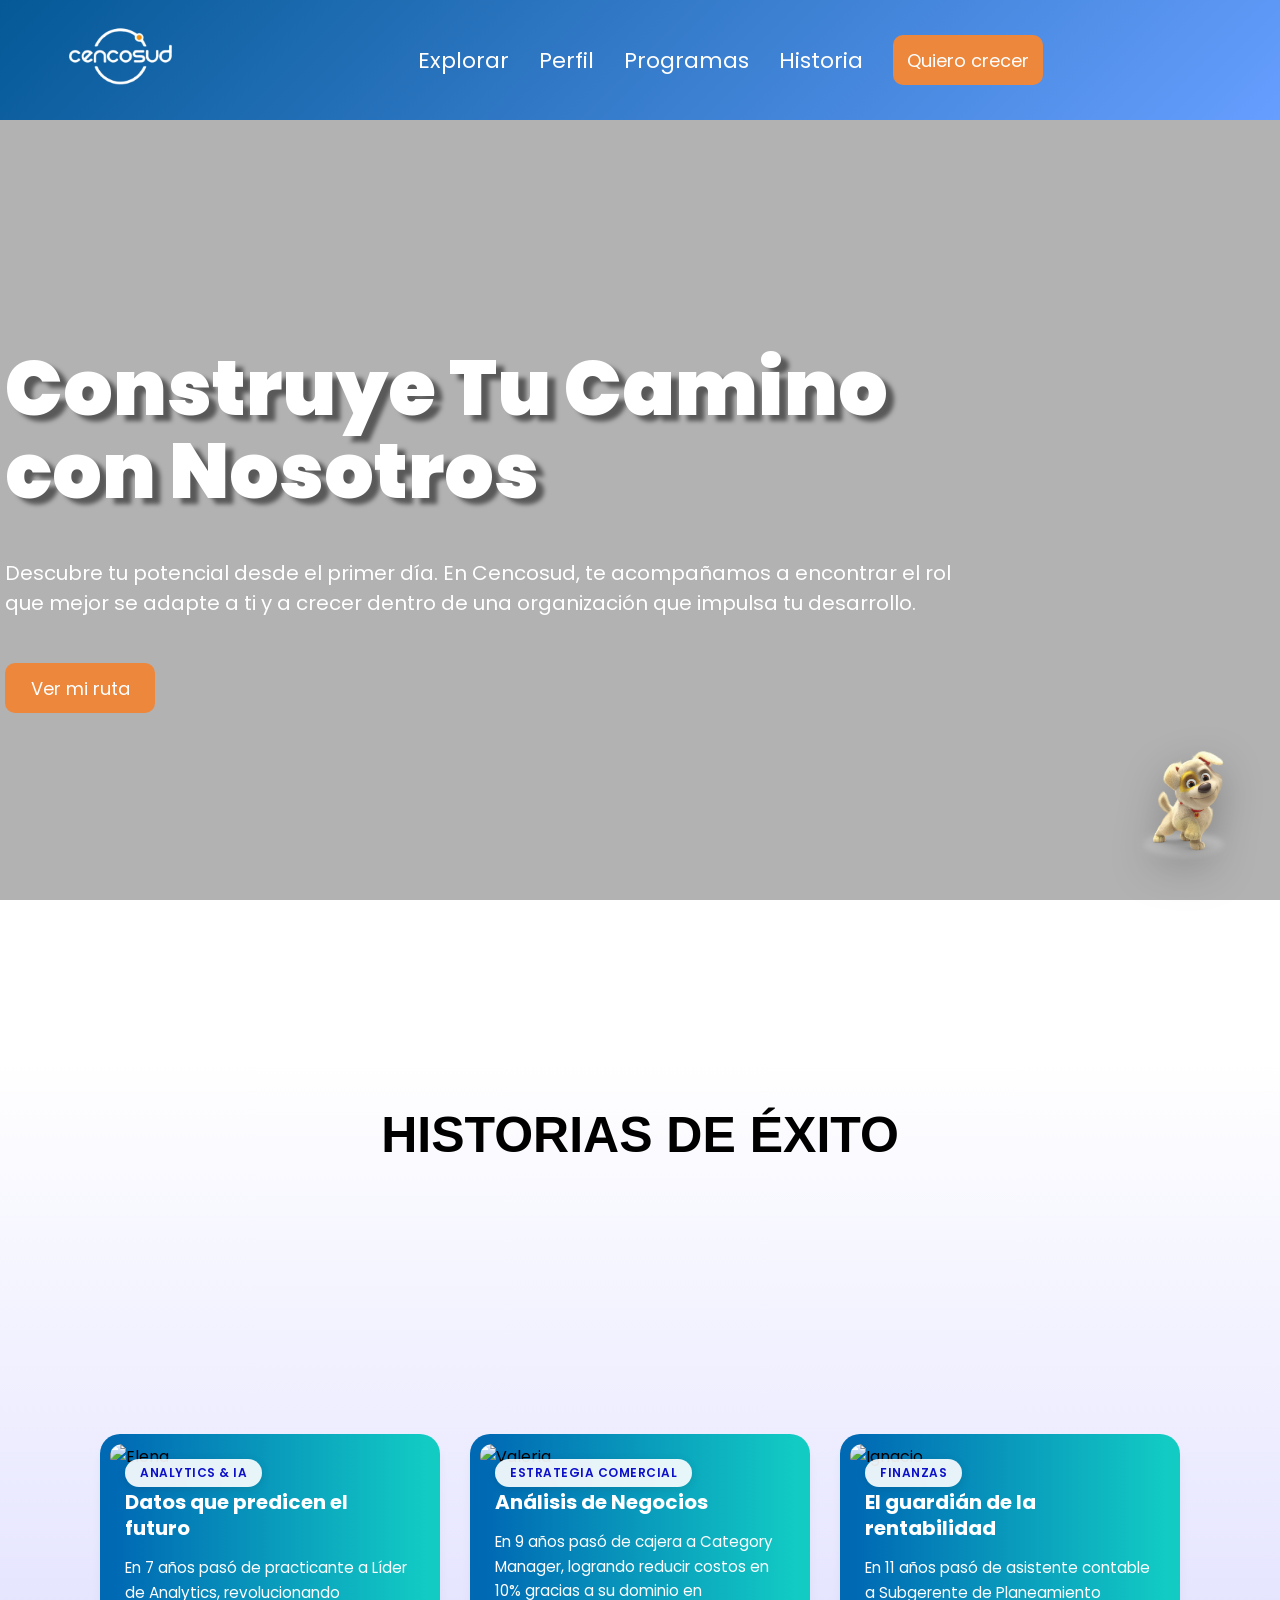
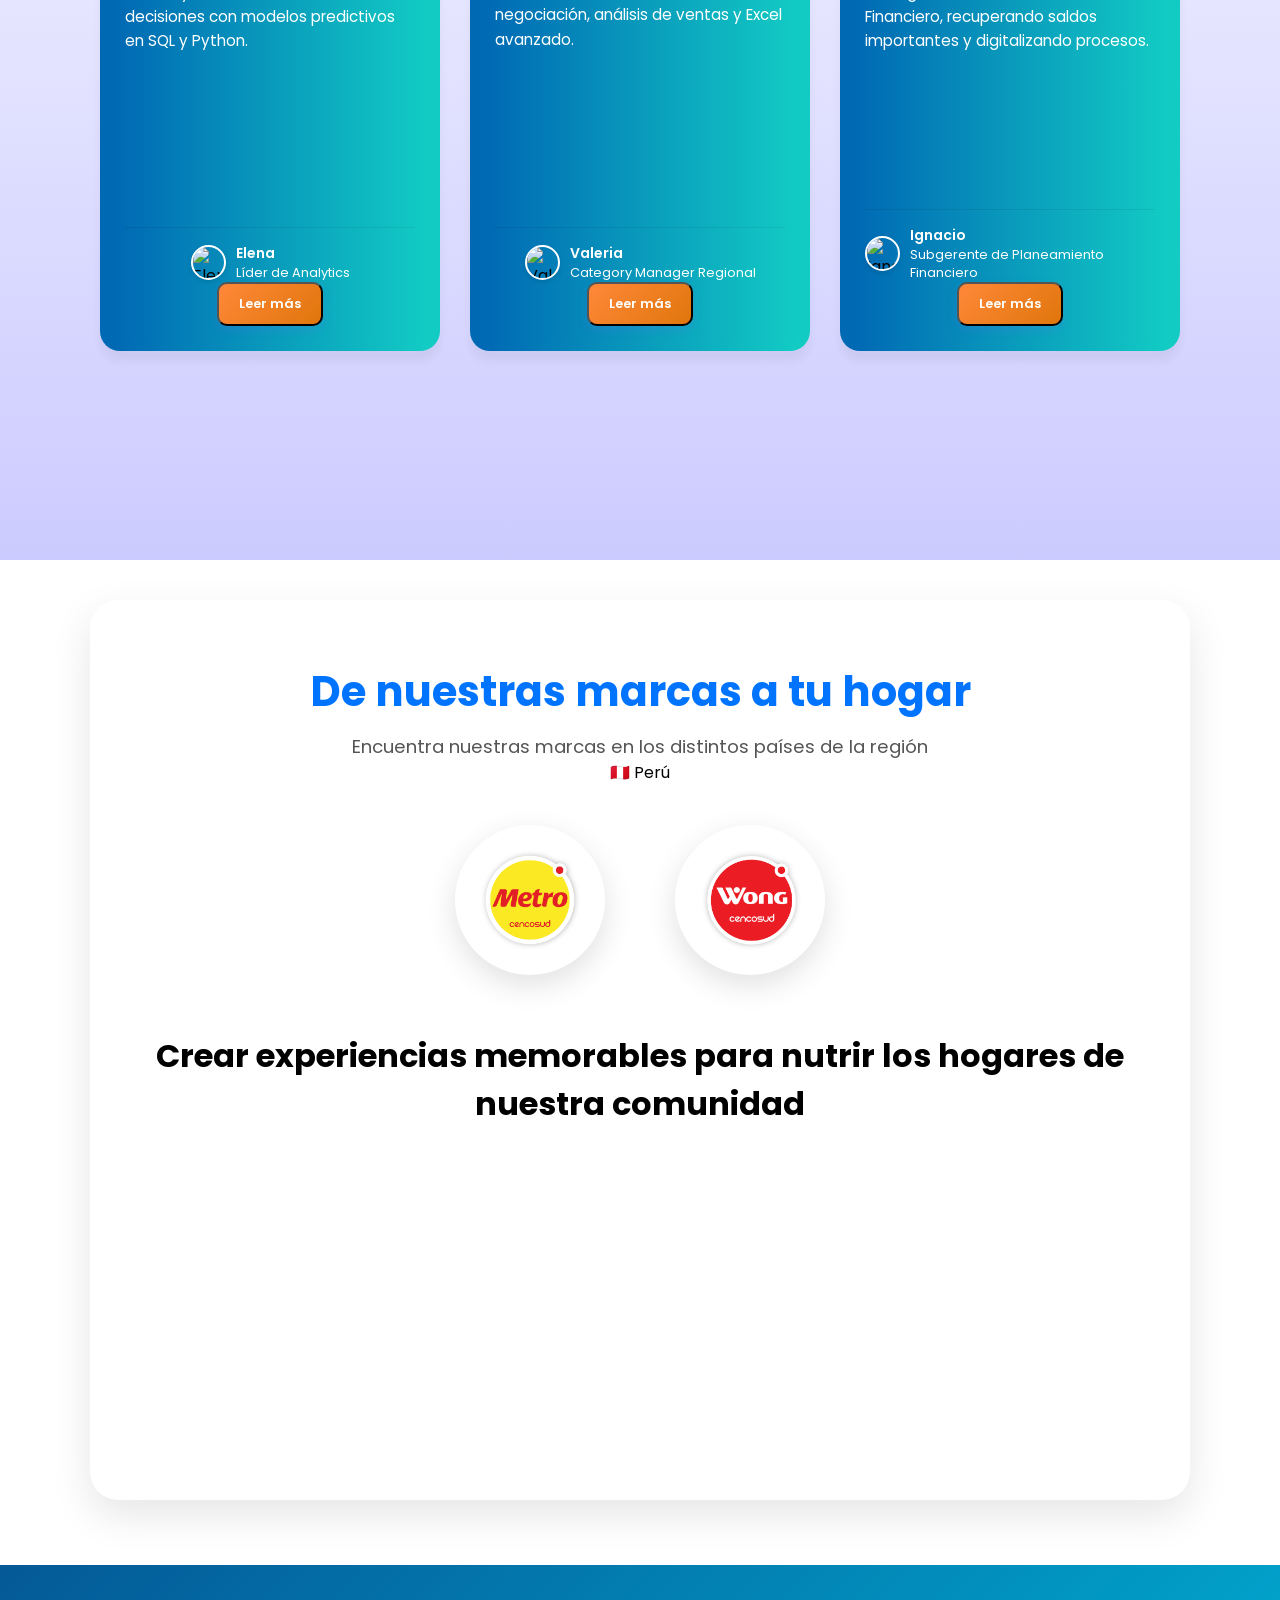
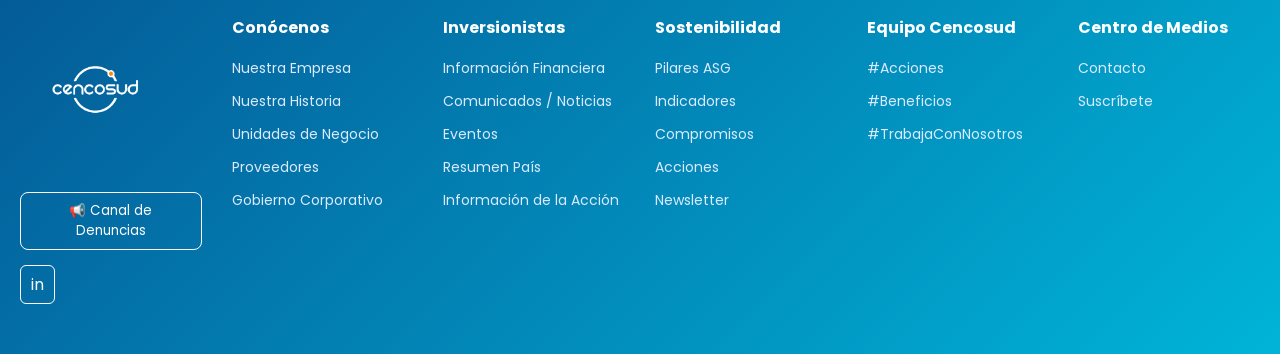
==== commit 225c8c49: "Fix GitHub Pages" ====
--- a/index.html
+++ b/index.html
@@ -4,8 +4,8 @@
     <meta charset="UTF-8">
     <meta name="viewport" content="width=device-width, initial-scale=1.0">
     <title>CENCOSUD - Tu Ruta</title>
-    <link rel="stylesheet" href="./CSS/style.css">
-    <link rel="stylesheet" href="./CSS/perriPose.css">
+    <link rel="stylesheet" href="CSS/style.css">
+    <link rel="stylesheet" href="CSS/perriPose.css">
     <link rel = "stylesheet" href = "https://cdn.jsdelivr.net/npm/swiper@11/swiper-bundle.min.css" />
     <meta name="viewport" content="width=device-width, initial-scale=1.0">
     <script type="module" src="https://unpkg.com/ionicons@7.1.0/dist/ionicons/ionicons.esm.js"></script>
@@ -20,9 +20,9 @@
             <nav class="menu-opciones" id="nav-menu">
                 <ul>
                     <li><a href="index.html">Explorar</a></li>
-                    <li><a href="./HTML/perfil.html">Perfil</a></li>
-                    <li><a href="./HTML/Programas.html">Programas</a></li>
-                    <li><a href="./HTML/historia.html">Historia</a></li>
+                    <li><a href="HTML/perfil.html">Perfil</a></li>
+                    <li><a href="HTML/Programas.html">Programas</a></li>
+                    <li><a href="HTML/historia.html">Historia</a></li>
                     <li><button id="btn-sign-up" onclick="window.location.href='./HTML/tuRuta.html'">Quiero crecer</button></li>
                     </ul>
             </nav>
@@ -38,7 +38,7 @@
                 <br>
                 <p>Descubre tu potencial desde el primer día. En Cencosud, te acompañamos a encontrar el rol que mejor se adapte a ti y a crecer dentro de una organización que impulsa tu desarrollo.</p>
                 <br>
-                <button id="btn-sign" onclick = " window.location.href = '/HTML/MapaCencosud.html'">Ver mi ruta</button>
+                <button id="btn-sign" onclick = " window.location.href = './HTML/MapaCencosud.html'">Ver mi ruta</button>
             </div>
         </section>
     </main>
@@ -99,7 +99,7 @@
         <!-- Tarjeta 3: Camila -->
         <div class="card swiper-slide">
           <div class="card-image">
-            <img src="https://encrypted-tbn0.gstatic.com/images?q=tbn:ANd9GcQZFAs3JMgFku7iPhd05M0g0u_7u8awSeS5BQ&s" alt="Camila" />
+            <img src="IMG/Camila.jpg" alt="Camila" />
             <div class="card-tag">Marketing Digital</div>
           </div>
           <div class="card-content">
@@ -107,7 +107,7 @@
             <p class="card-text">En 9 años creció de practicante a Jefa de Marketing Digital, duplicando usuarios de la app mediante estrategia en redes y UX.</p>
             <div class="card-footer">
               <div class="card-profile">
-                <img src="https://encrypted-tbn0.gstatic.com/images?q=tbn:ANd9GcQZFAs3JMgFku7iPhd05M0g0u_7u8awSeS5BQ&s" alt="Camila" />
+                <img src="IMG/Camila.jpg" alt="Camila" />
                 <div class="card-profile-info">
                   <span class="card-profile-name">Camila</span>
                   <span class="card-profile-role">Jefa de Marketing Digital</span>
@@ -121,7 +121,7 @@
         <!-- Tarjeta 4: Ricardo -->
         <div class="card swiper-slide">
           <div class="card-image">
-            <img src="https://encrypted-tbn0.gstatic.com/images?q=tbn:ANd9GcQJ7XtJxKCHmUAwHISP40Ox3Cf01LBtx-R1fw&s" alt="Ricardo" />
+            <img src="IMG/ricardo.jpg" alt="Ricardo" />
             <div class="card-tag">Operaciones</div>
           </div>
           <div class="card-content">
@@ -129,7 +129,7 @@
             <p class="card-text">En 11 años ascendió de asistente a Gerente de Procesos Operativos, optimizando logística con metodologías Lean.</p>
             <div class="card-footer">
               <div class="card-profile">
-                <img src="https://encrypted-tbn0.gstatic.com/images?q=tbn:ANd9GcQJ7XtJxKCHmUAwHISP40Ox3Cf01LBtx-R1fw&s" alt="Ricardo" />
+                <img src="IMG/ricardo.jpg" alt="Ricardo" />
                 <div class="card-profile-info">
                   <span class="card-profile-name">Ricardo</span>
                   <span class="card-profile-role">Gerente de Procesos Operativos</span>
@@ -143,7 +143,7 @@
         <!-- Tarjeta 5: Elena -->
         <div class="card swiper-slide">
           <div class="card-image">
-            <img src="https://imgmedia.larepublica.pe/1000x590/larepublica/original/2022/10/14/6349b95dd793850877367596.webp" alt="Elena" />
+            <img src="https://imgmedia.elpopular.pe/640x352/elpopular/original/2022/10/14/6349c18108a2071e5b37736d.webp" alt="Elena" />
             <div class="card-tag">Analytics & IA</div>
           </div>
           <div class="card-content">
@@ -151,7 +151,7 @@
             <p class="card-text">En 7 años pasó de practicante a Líder de Analytics, revolucionando decisiones con modelos predictivos en SQL y Python.</p>
             <div class="card-footer">
               <div class="card-profile">
-                <img src="https://imgmedia.larepublica.pe/1000x590/larepublica/original/2022/10/14/6349b95dd793850877367596.webp" alt="Elena" />
+                <img src="https://imgmedia.elpopular.pe/640x352/elpopular/original/2022/10/14/6349c18108a2071e5b37736d.webp" alt="Elena" />
                 <div class="card-profile-info">
                   <span class="card-profile-name">Elena</span>
                   <span class="card-profile-role">Líder de Analytics</span>
@@ -493,7 +493,7 @@
     <script src = "https://cdn.jsdelivr.net/npm/swiper@11/swiper-bundle.min.js " > </script>
     <script type="module" src="https://unpkg.com/ionicons@7.1.0/dist/ionicons/ionicons.esm.js"></script>
     <script nomodule src="https://unpkg.com/ionicons@7.1.0/dist/ionicons/ionicons.js"></script>
-    <script src="./JS/script2.js"></script>
+    <script src="JS/script2.js"></script>
     <script>
 function toggleMenu() {
   const menu = document.getElementById("nav-menu");
--- a/CSS/style.css
+++ b/CSS/style.css
@@ -139,6 +139,7 @@
     color: #fff;
 }
 
+
 main .seccion-1 .texto .precio-nuevo{
     font-size: 25px;
     color: var(--color);
@@ -179,6 +180,7 @@
 
 .historias h1{
   font-size: 50px;
+  text-align: center;
   font-family: 'Franklin Gothic Medium', 'Arial Narrow', Arial, sans-serif;
 }
 
